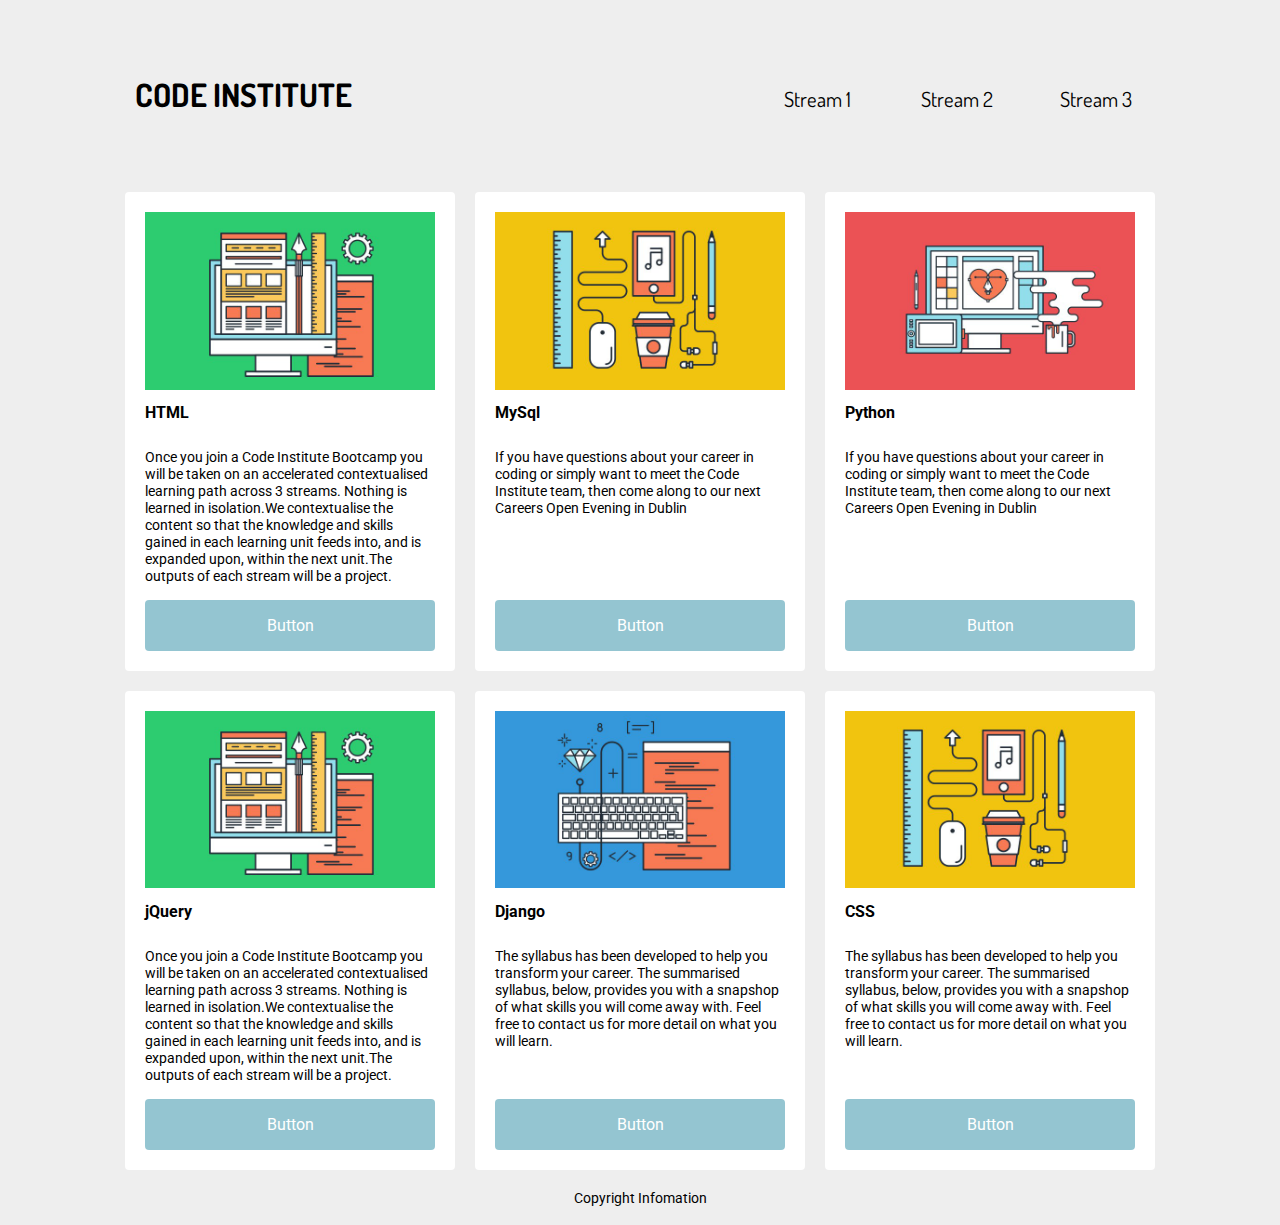
==== 02-jQueryIntroduction/04-changing_html_and_css_with_jquery/challenge_solution/Cards-jquery.html @ f1df9241 "Initial commit" ====
<!DOCTYPE html>
<html lang="en">
<head>
	<meta charset="UTF-8">
	<meta name="viewport" content="width=device-width, initial-scale=1">
	<title>jQuery</title>
	<link href="style.css" rel="stylesheet">
	<link href='https://fonts.googleapis.com/css?family=Roboto' rel='stylesheet' type='text/css'>
	<link href='https://fonts.googleapis.com/css?family=Dosis' rel='stylesheet' type='text/css'>
</head>
<body>
	<div id="container">
		<nav>
			<ul>
				<li id="logoNav">CODE INSTITUTE</li>
				<li id="stream1_btn">Stream 1</li>
				<li id="stream2_btn">Stream 2</li>
				<li id="stream3_btn">Stream 3</li>
			</ul>
		</nav>
		<div class="card stream1">
			<img class="card_image" src="img/3.png" alt="coding icon">
			<div class="card_bottom">
				<h2 class="card_head">HTML</h2>
				<p class="card_para">Once you join a Code Institute Bootcamp you will be taken on an accelerated contextualised learning path across 3 streams. Nothing is learned in isolation.We contextualise the content so that the knowledge and skills gained in each learning unit feeds into, and is expanded upon, within the next unit.The outputs of each stream will be a project. </p>
				<a href="" class="bottom_button">Button</a>
			</div>
		</div>
		<div class="card stream3">
			<img class="card_image" src="img/1.png" alt="coding icon">	
			<h2 class="card_head">MySql</h2>
			<p class="card_para">If you have questions about your career in coding or simply want to meet the Code Institute team, then come along to our next Careers Open Evening in Dublin</p>
			<a href="" class="bottom_button">Button</a>
		</div>
		
		<div class="card stream2">
			<img class="card_image" src="img/2.png" alt="coding icon">
			<h2 class="card_head">Python</h2>
			<p class="card_para">If you have questions about your career in coding or simply want to meet the Code Institute team, then come along to our next Careers Open Evening in Dublin</p>
			<a href="" class="bottom_button">Button</a>
		</div>
		<div class="card stream1">
			<img class="card_image" src="img/3.png" alt="coding icon">
			<div class="card_bottom">
				<h2 class="card_head">jQuery</h2>
				<p class="card_para">Once you join a Code Institute Bootcamp you will be taken on an accelerated contextualised learning path across 3 streams. Nothing is learned in isolation.We contextualise the content so that the knowledge and skills gained in each learning unit feeds into, and is expanded upon, within the next unit.The outputs of each stream will be a project. </p>
				<a href="" class="bottom_button">Button</a>
			</div>
		</div>
		<div class="card stream3">
			<img class="card_image" src="img/4.png" alt="coding icon">
			<h2 class="card_head">Django</h2>
			<p class="card_para">The syllabus has been developed to help you transform your career. The summarised syllabus, below, provides you with a snapshop of what skills you will come away with. Feel free to contact us for more detail on what you will learn.</p>
			<a href="" class="bottom_button">Button</a>
		</div>
		<div class="card stream1">
			<img class="card_image" src="img/1.png" alt="coding icon">
			<h2 class="card_head">CSS</h2>
			<p class="card_para">The syllabus has been developed to help you transform your career. The summarised syllabus, below, provides you with a snapshop of what skills you will come away with. Feel free to contact us for more detail on what you will learn.</p>
			<a href="" class="bottom_button">Button</a>
		</div>
		<div id="my_footer">
			<p id="copyright">Copyright Infomation</p>
		</div>
	</div>
	<script src="https://code.jquery.com/jquery-3.2.1.js" integrity="sha256-DZAnKJ/6XZ9si04Hgrsxu/8s717jcIzLy3oi35EouyE=" crossorigin="anonymous"></script>
	<script src="script.js"></script> <!-- Scripts located at the bottom of the body to insure page is fully loaded before execution -->
	
</body>
</html>
---- 02-jQueryIntroduction/04-changing_html_and_css_with_jquery/challenge_solution/style.css ----
body {
	font-family: 'Roboto', sans-serif;
	/*background-image: url(img/code-institute.jpg);
 	background-size: cover;
 	color: #ffffff;*/
 	background-color: #eee;
}

h1{
	font-size: 3em;
	text-align: center;
}

h2 {
	font-size: 1em;
	text-align: left;
}

p {
	font-size: .9rem;
}

div {
	border-radius: 4px;
}

.card_image {
	width: 100%;
}

.bottom_button {
	display: flex;
	box-sizing:border-box;
	border-radius: 4px;
	display: block;
	width: 100%;
	background-color:rgba(129, 187, 201,.85);
	text-align: center;
	padding: 1em .75em;
	text-decoration: none;
	color: #fff;
}

.card_bottom {
	display: flex;
	flex-flow:column;
}

.card_head {
	flex:0;
}

.card_para {
	flex:1 0 auto;
}

#container {
	display: flex;		/* makes container a flexbox*/
	flex-flow: row wrap; 	/* layout the boxes in rows and wrap them*/
	box-sizing:border-box;
	margin-right:auto;
	margin-left:auto;
	max-width:1050px;	
}

#logo {
	width: 800px;
	margin: auto;
}

.card {
	flex:1; /* */
	display: flex;	/* make the contents controllable by flexbox*/
	flex-flow:column;	/* */
	min-width: 240px; /**/
	margin: 10px;
	padding: 20px;
	background-color: #fff;
}

.highlight_stream {
	background-color: #EB5255;
}

#my_footer {
	width:100%;
	text-align: center;
}

#copyright {
	margin-top:10px;
	margin-bottom:10px;
}

/*************************
Navigation
**************************/

nav {
	font-family: roboto;
	background-color: #eee;
	margin: 30px auto;
	width: 100%;
}

ul {
	display: flex;
	justify-content:space-between;
	flex-flow: row;
	/*flex-flow: row-reverse;*/
	/*justify-content:flex-end;*/
	/*justify-content:space-around;*/
	/*align-items:flex-start;*/
	align-items:baseline;
	border-radius: 10px;
	list-style-type: none; /*Remove Bullets*/
	padding: 0;	
}

li {
	flex:1;
	height: 30px;
	/*width:10%;*/
	/*border:2px solid #000;*/
	/*background-color: #81BBC9;*/
	/*border-radius: 10px;*/
	font-family: Dosis;
	padding:20px 20px 20px 20px;
	text-align: center;
	font-size: 1.3em;
}

#logoNav {
	flex:6;
	text-align: left;
	font-size: 2em;
	font-weight: bold;
}

.underline {
    text-decoration:underline;
}

.border {
    border: solid 5px #ccc;
}

@media screen and (max-width: 700px) {
	ul {
		flex-flow: column;
		align-items:center;
    }
    
	li {
		font-size: 2em;
	}
}
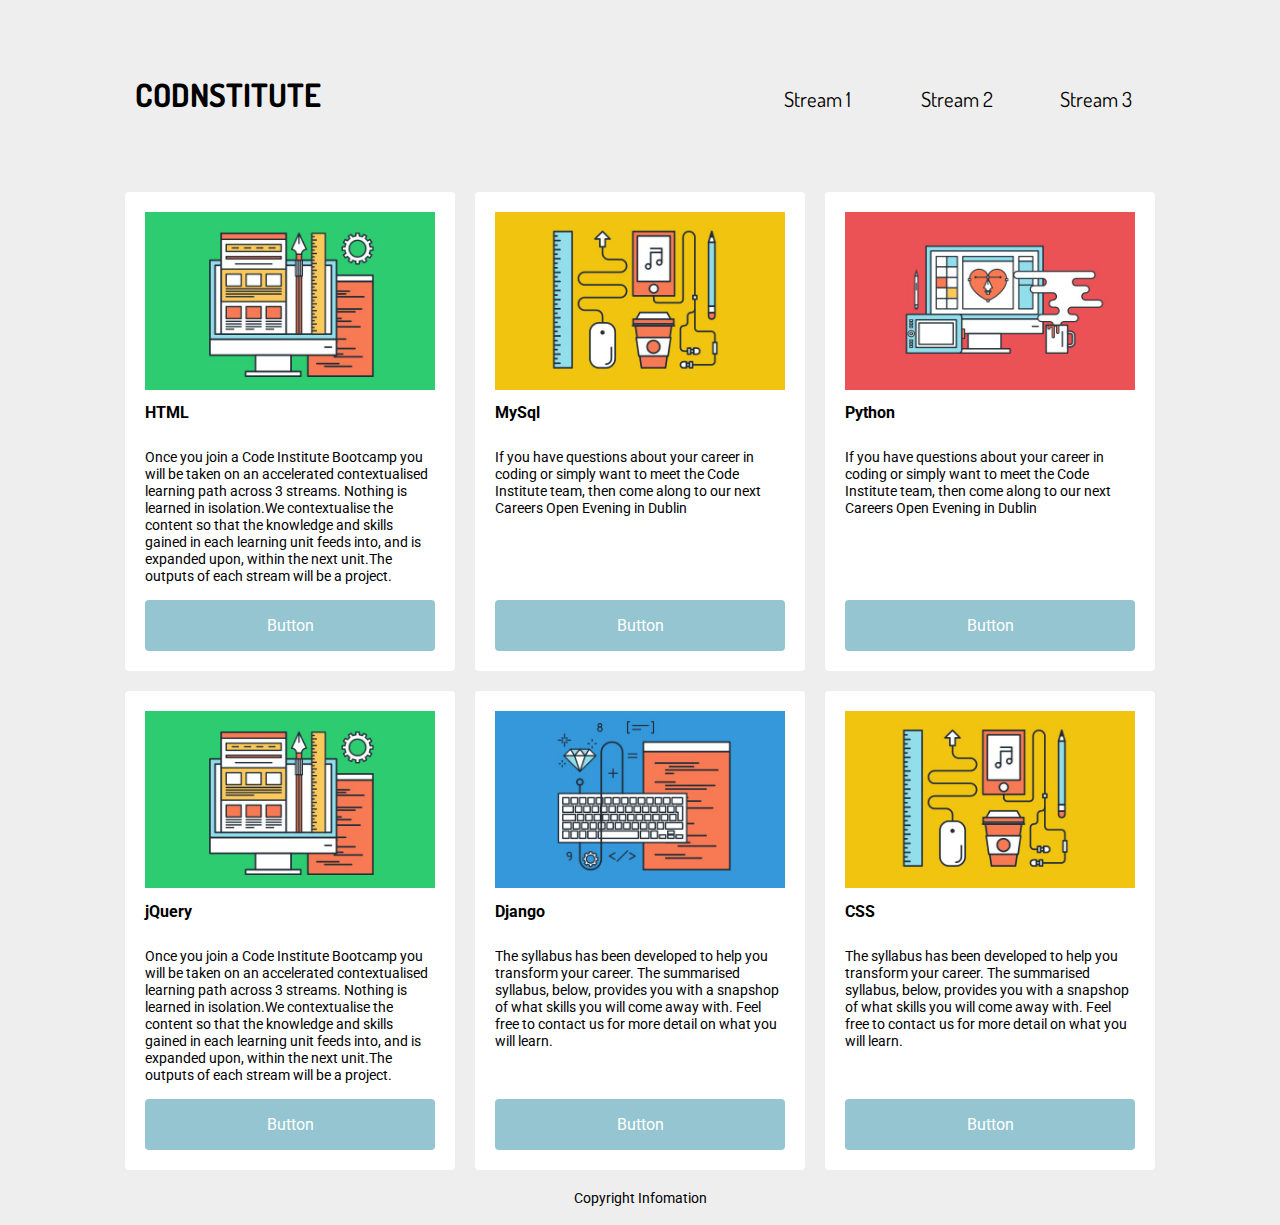
==== commit e5b87007: "this folder added" ====
--- a/02-jQueryIntroduction/04-changing_html_and_css_with_jquery/challenge_solution/Cards-jquery.html
+++ b/02-jQueryIntroduction/04-changing_html_and_css_with_jquery/challenge_solution/Cards-jquery.html
@@ -12,7 +12,7 @@
 	<div id="container">
 		<nav>
 			<ul>
-				<li id="logoNav">CODE INSTITUTE</li>
+				<li id="logoNav">CODNSTITUTE</li>
 				<li id="stream1_btn">Stream 1</li>
 				<li id="stream2_btn">Stream 2</li>
 				<li id="stream3_btn">Stream 3</li>
